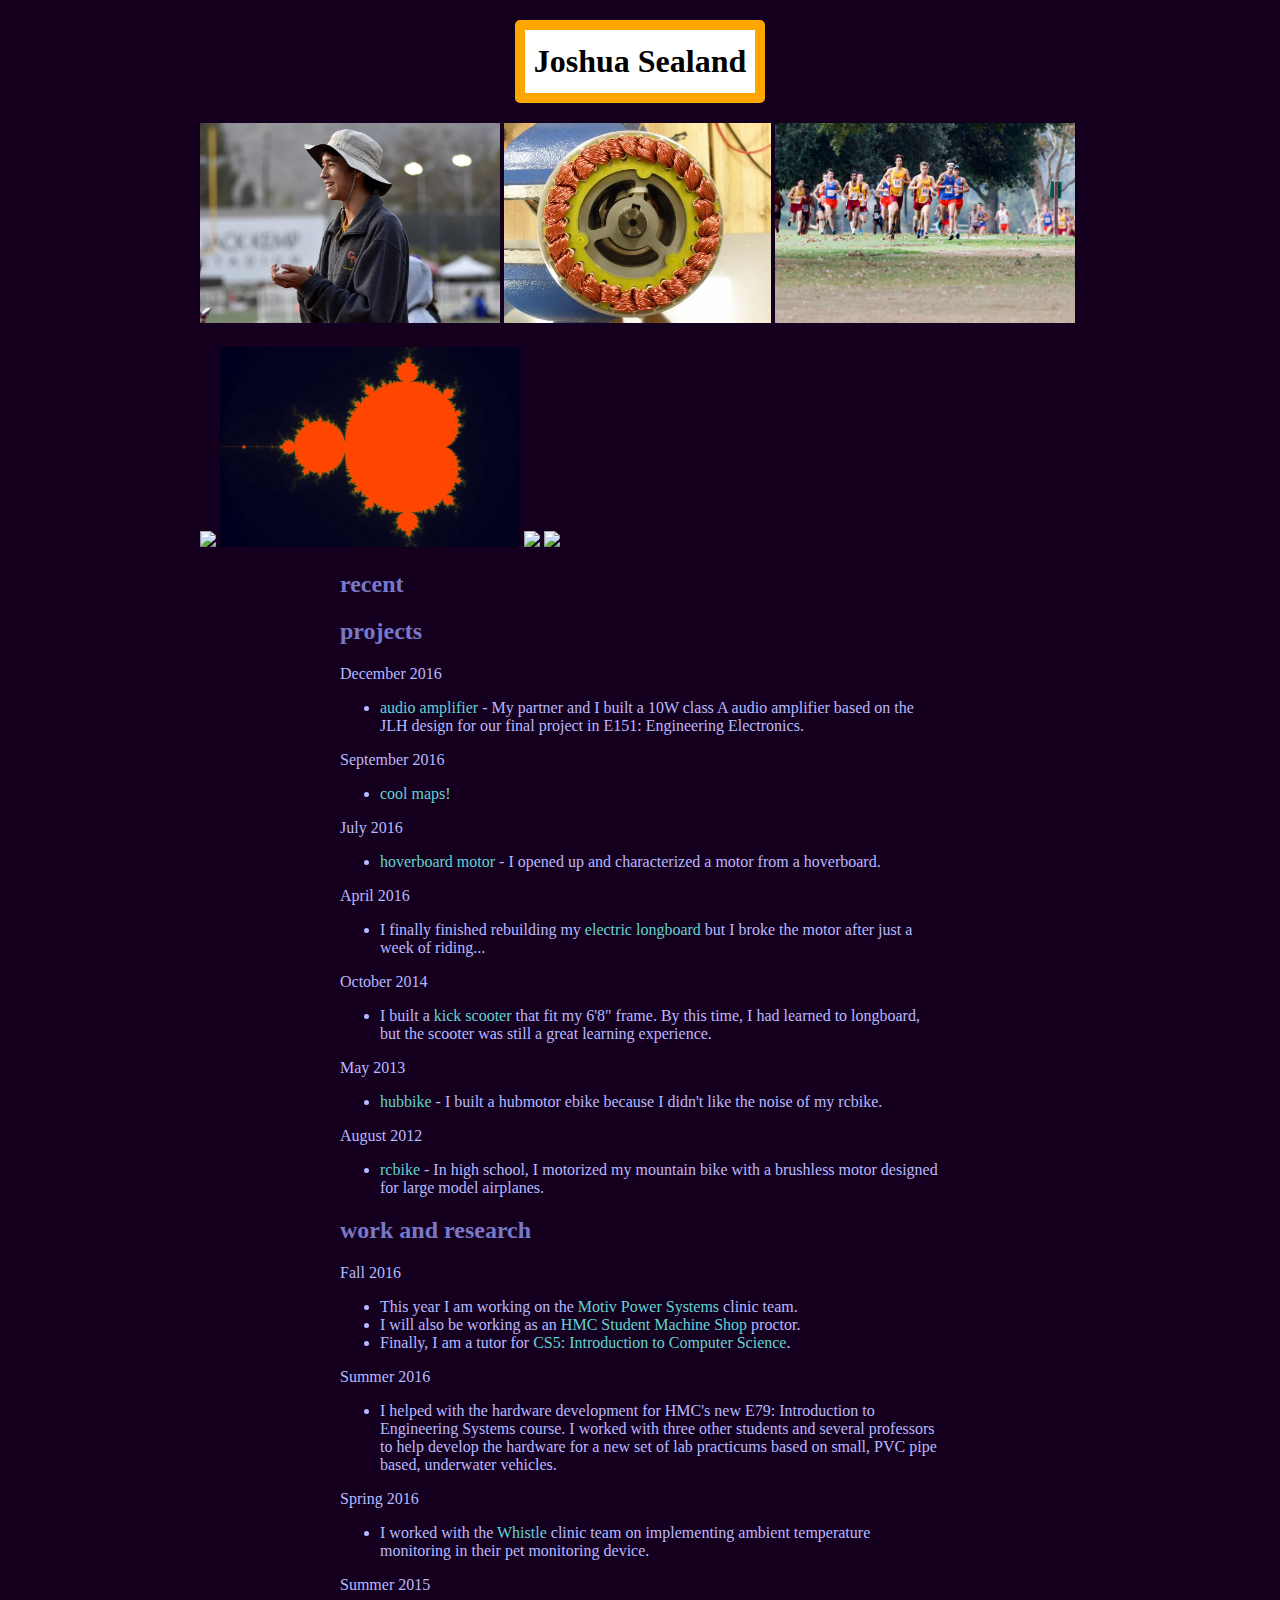
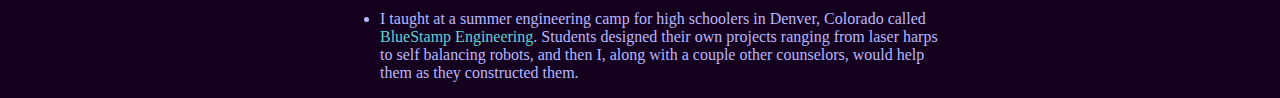
==== index.html @ a3ade70d "added audio amp page, minor typo fixes, changed figures to be 600 wide with no indent, still working" ====
<!DOCTYPE html>
<html lang="en-US">
<head>
	<link rel="icon" href="icon.png">
	<title>Landseal's Projects</title>
	<style>
		body {
			background-color: rgb(20,0,30);
			/*background-image: url("images/mandelbrot.png");
			background-size: cover;
			background-repeat: no-repeat;
			background-position: fixed;*/
		}

		.title {
			color:black;
			font-family: Calibri;
			text-align: center;
			margin-top: 20px;
			margin-left: auto;
			margin-right: auto;
			width: 230px;
			background-color:white;
			border: 10px solid orange;
			border-radius: 5px;
			line-height: 20px;
		}
		.left_images {
			width: 880px;
			margin-top: 20px;
			margin-right: auto;
			margin-left: auto;
		}
		.left_images img {
			height: 200px;
			margin: 0px;
		}
		.intro {
			color: rgb(185, 185, 255);
			width: 908px;
			margin-top: 40px;
			margin-right: auto;
			margin-left: auto;
			font-family: Consolas;
			font-size: 12px;
		}
		.list {
			color: rgb(185, 185, 255);
			width: 600px;
			margin-top: 20px;
			margin-right: auto;
			margin-left: auto;
			font-family: Calibri;
		}
		h2 {
			color: rgb(120,120,200);
		}
		.clear {
			clear:both;
		}

		a:link {
		    color: rgb(100, 210, 210);
		    background-color: transparent;
		    text-decoration: none;
		}
		a:visited {
		    color: rgb(100, 210, 210);
		    background-color: transparent;
		    text-decoration: none;
		}
		a:hover {
		    color: rgb(100, 210, 210);
		    background-color: transparent;
		    text-decoration: underline;
		}
		a:active {
		    color: yellow;
		    background-color: transparent;
		    text-decoration: underline;
		}
	</style>
</head>

<body>
	<div class="title">
		<h1> Joshua Sealand </h1>
	</div>

	<div class="left_images">
		<img src="images/hat.jpg">
		<!-- <img src="images/thomas.jpg"> -->
		<img src="images/hoverboard/teeth.jpg">
		<img src="images/sciacsXC2016.jpg">
	</div>
	<div class="left_images">
		<img src="images/teton.png">
		<img src="images/mandelbrot.png">
		<img src="images/portland.png">
		<img src="images/rain_railroad.png">
	</div>

	<!-- <div class="intro">
		<h1>electric vehicle enthusiast, distance runner, engineer, outdoors</h1>
	</div> -->

	<div class="list">
		<h2>recent</h2>


		<h2>projects</h2>
		<p>December 2016</p>
		<ul>
			<li> <a href="audio.html">audio amplifier</a> - My partner and I built a 10W class A audio amplifier based on the JLH design for our final project in E151: Engineering Electronics.</li>
		</ul>

		<p>September 2016</p>
		<ul><li> <a href="maps.html"> cool maps! </a> </li></ul>

		<p>July 2016</p>
		<ul> <li> <a href="hoverboardmotor.html"> hoverboard motor</a> - I opened up and characterized a motor from a hoverboard.</li> </ul>

		<p>April 2016</p>
		<ul>
			<li> I finally finished rebuilding my <a href="longboard.html">electric longboard</a> but I broke the motor after just a week of riding...</li>
		</ul>

		<p>October 2014</p>
		<ul> 
			<li> I built a <a href="scoot.html">kick scooter</a> that fit my 6'8" frame. By this time, I had learned to longboard, but the scooter was still a great learning experience. </li>
		</ul>

		<p>May 2013</p>
		<ul>
			<li> <a href="hubbike.html">hubbike</a> - I built a hubmotor ebike because I didn't like the noise of my rcbike.</li>
		</ul>

		<p>August 2012</p>
		<ul>
			<li> <a href="rcbike.html">rcbike</a> - In high school, I motorized my mountain bike with a brushless motor designed for large model airplanes.</li>
		</ul>

		<h2>work and research</h2>
		<p>Fall 2016</p>
		<ul>
			<li>This year I am working on the <a href="https://motivps.com/" target="_blank">Motiv Power Systems</a> clinic team.</li>
			<li>I will also be working as an <a href="http://hmc-machine-shop.wikidot.com/" target="_blank">HMC Student Machine Shop</a> proctor.</li>
			<li>Finally, I am a tutor for <a href="https://www.cs.hmc.edu/twiki/bin/view/CS5" target="_blank">CS5: Introduction to Computer Science</a>.</li>
		</ul>
		<p>Summer 2016</p>
		<ul>
			<li>
				I helped with the hardware development for HMC's new E79: Introduction to Engineering Systems course. I worked with three other students and several professors to help develop the hardware for a new set of lab practicums based on small, PVC pipe based, underwater vehicles.
			</li>
		</ul>

		<p>Spring 2016</p>
		<ul><li>I worked with the <a href="http://www.whistle.com/" target="_blank">Whistle</a> clinic team on implementing ambient temperature monitoring in their pet monitoring device.</li> </ul>

		<p>Summer 2015</p>
		<ul><li>I taught at a summer engineering camp for high schoolers in Denver, Colorado called <a href="http://www.bluestampengineering.com/">BlueStamp Engineering</a>. Students designed their own projects ranging from laser harps to self balancing robots, and then I, along with a couple other counselors, would help them as they constructed them. </li> </ul>
	</div>
</body>
</html>
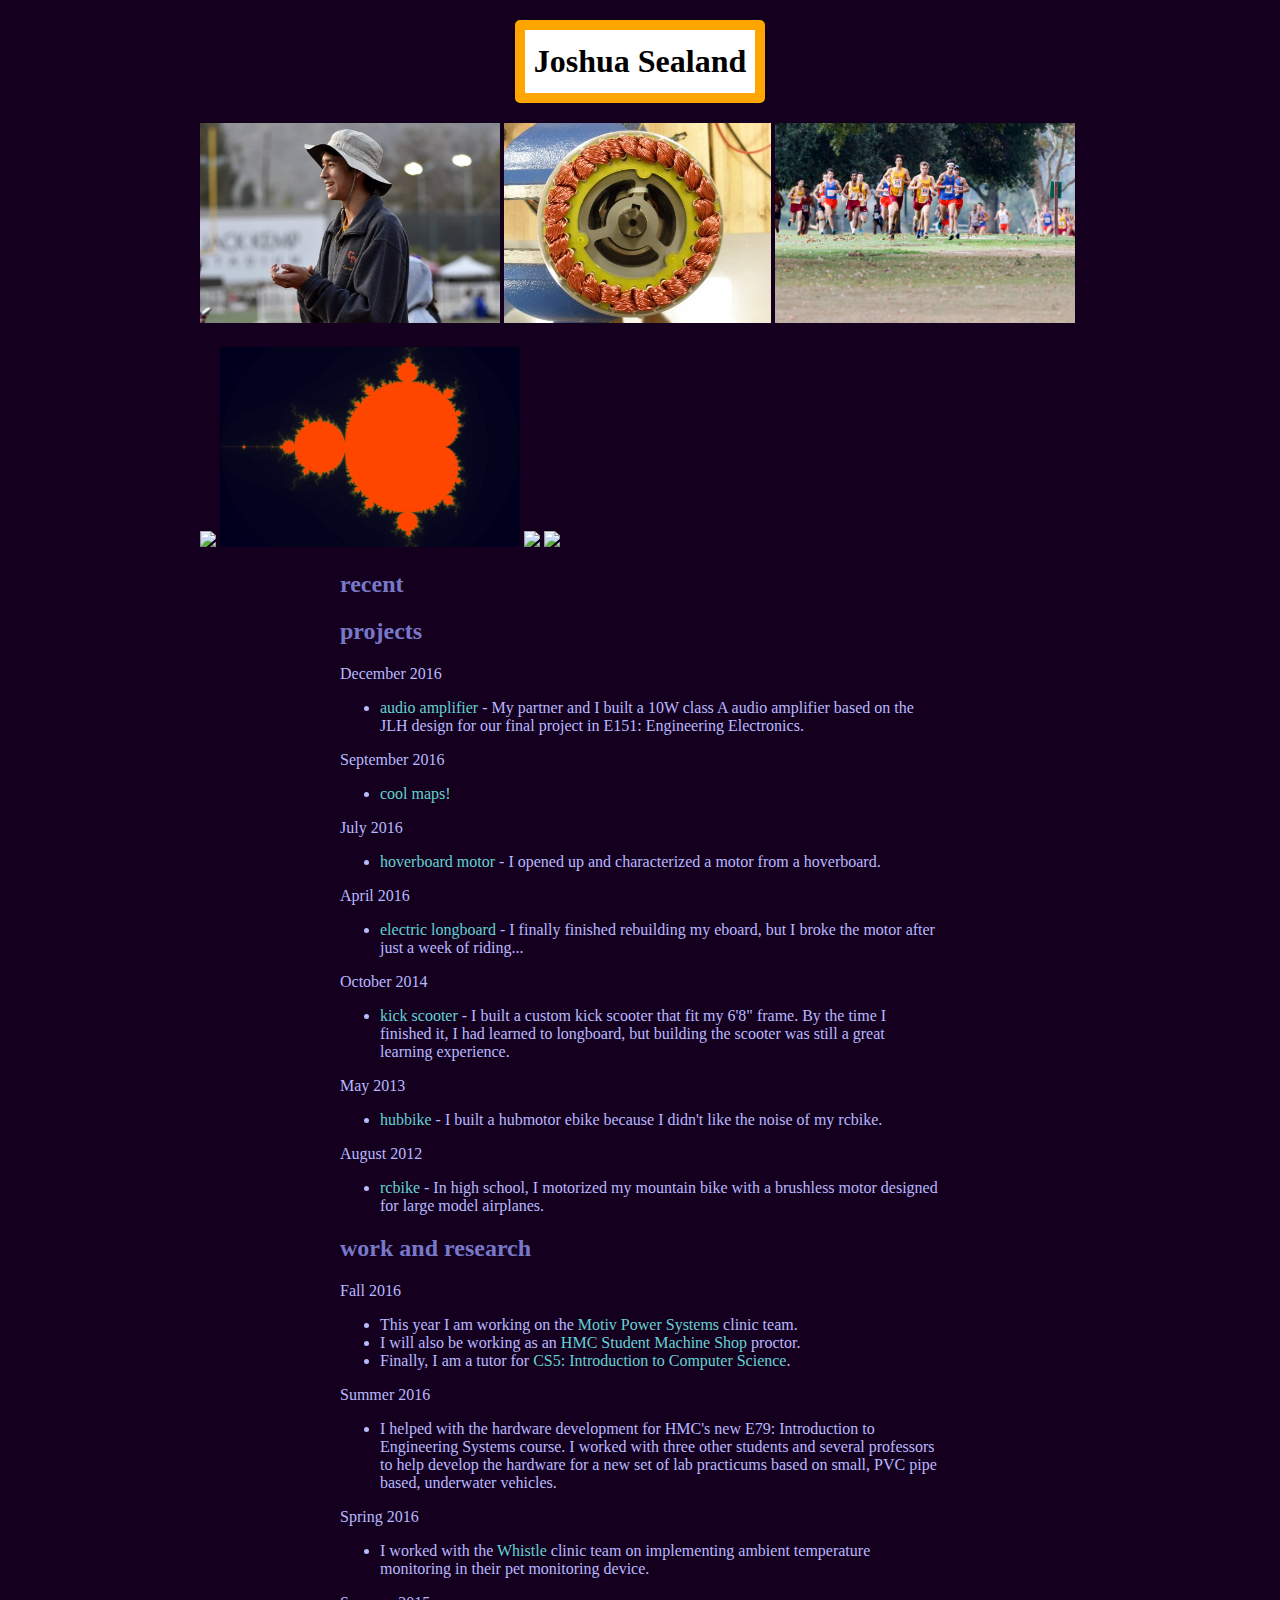
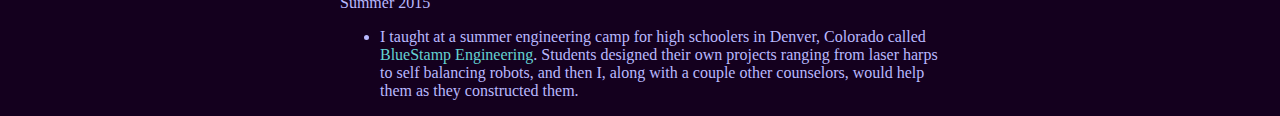
==== commit a324d73e: "reformatting project descriptions" ====
--- a/index.html
+++ b/index.html
@@ -3,6 +3,7 @@
 <head>
 	<link rel="icon" href="icon.png">
 	<title>Landseal's Projects</title>
+	<link href="css/lightbox.css" rel="stylesheet">
 	<style>
 		body {
 			background-color: rgb(20,0,30);
@@ -88,10 +89,10 @@
 	</div>
 
 	<div class="left_images">
-		<img src="images/hat.jpg">
+		<a href="images/hat.jpg" data-lightbox="image-1"><img src="images/hat.jpg"></a>
 		<!-- <img src="images/thomas.jpg"> -->
-		<img src="images/hoverboard/teeth.jpg">
-		<img src="images/sciacsXC2016.jpg">
+		<a href="images/hoverboard/teeth.jpg" data-lightbox="image-1"><img src="images/hoverboard/teeth.jpg"></a>
+		<a href="images/sciacsXC2016.jpg" data-lightbox="image-1"><img src="images/sciacsXC2016.jpg"></a>
 	</div>
 	<div class="left_images">
 		<img src="images/teton.png">
@@ -122,12 +123,12 @@
 
 		<p>April 2016</p>
 		<ul>
-			<li> I finally finished rebuilding my <a href="longboard.html">electric longboard</a> but I broke the motor after just a week of riding...</li>
+			<li> <a href="longboard.html">electric longboard</a> - I finally finished rebuilding my eboard, but I broke the motor after just a week of riding...</li>
 		</ul>
 
 		<p>October 2014</p>
 		<ul> 
-			<li> I built a <a href="scoot.html">kick scooter</a> that fit my 6'8" frame. By this time, I had learned to longboard, but the scooter was still a great learning experience. </li>
+			<li> <a href="scoot.html">kick scooter</a> - I built a custom kick scooter that fit my 6'8" frame. By the time I finished it, I had learned to longboard, but building the scooter was still a great learning experience. </li>
 		</ul>
 
 		<p>May 2013</p>
@@ -160,5 +161,8 @@
 		<p>Summer 2015</p>
 		<ul><li>I taught at a summer engineering camp for high schoolers in Denver, Colorado called <a href="http://www.bluestampengineering.com/">BlueStamp Engineering</a>. Students designed their own projects ranging from laser harps to self balancing robots, and then I, along with a couple other counselors, would help them as they constructed them. </li> </ul>
 	</div>
+	<script src="https://cdnjs.cloudflare.com/ajax/libs/jquery/2.1.4/jquery.js"></script>
+	<script src="js/lightbox.js"></script>
+
 </body>
 </html>
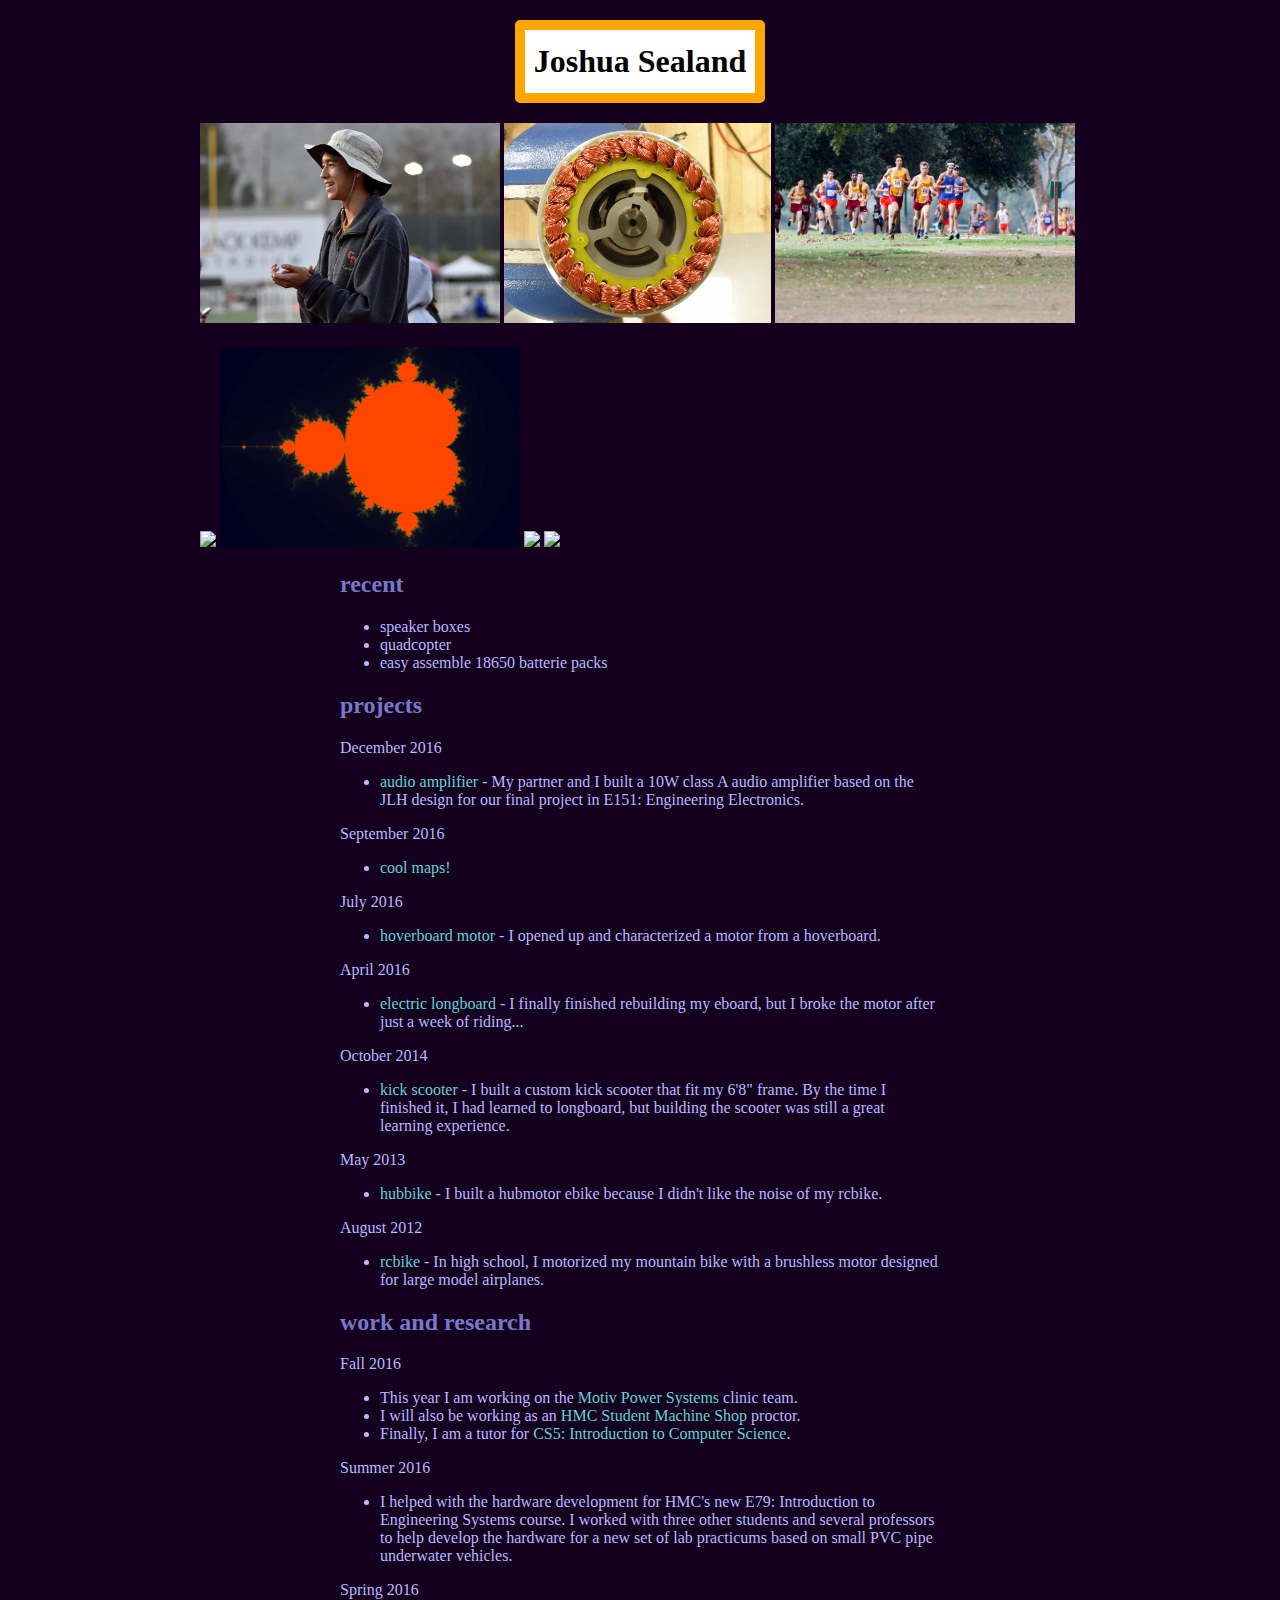
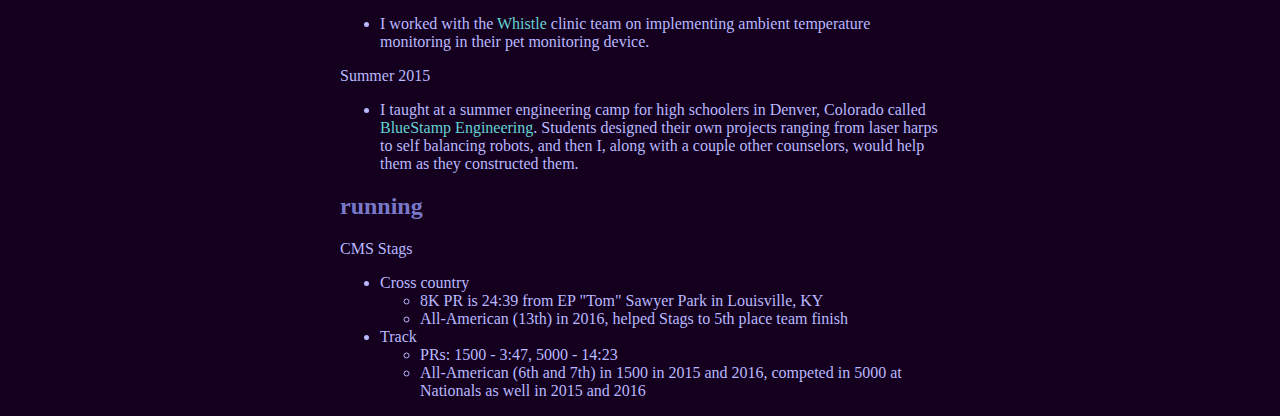
==== commit fbdc86ce: "some updates to recent section and added a running section" ====
--- a/index.html
+++ b/index.html
@@ -38,7 +38,7 @@
 		}
 		.intro {
 			color: rgb(185, 185, 255);
-			width: 908px;
+			width: 909px;
 			margin-top: 40px;
 			margin-right: auto;
 			margin-left: auto;
@@ -107,7 +107,11 @@
 
 	<div class="list">
 		<h2>recent</h2>
-
+		<ul>
+			<li>speaker boxes</li>
+			<li>quadcopter</li>
+			<li>easy assemble 18650 batterie packs</li>
+		</ul>
 
 		<h2>projects</h2>
 		<p>December 2016</p>
@@ -151,7 +155,7 @@
 		<p>Summer 2016</p>
 		<ul>
 			<li>
-				I helped with the hardware development for HMC's new E79: Introduction to Engineering Systems course. I worked with three other students and several professors to help develop the hardware for a new set of lab practicums based on small, PVC pipe based, underwater vehicles.
+				I helped with the hardware development for HMC's new E79: Introduction to Engineering Systems course. I worked with three other students and several professors to help develop the hardware for a new set of lab practicums based on small PVC pipe underwater vehicles.
 			</li>
 		</ul>
 
@@ -160,6 +164,21 @@
 
 		<p>Summer 2015</p>
 		<ul><li>I taught at a summer engineering camp for high schoolers in Denver, Colorado called <a href="http://www.bluestampengineering.com/">BlueStamp Engineering</a>. Students designed their own projects ranging from laser harps to self balancing robots, and then I, along with a couple other counselors, would help them as they constructed them. </li> </ul>
+
+		<h2>running</h2>
+		<p>CMS Stags</p>
+		<ul>
+			<li>Cross country</li>
+			<ul>
+				<li>8K PR is 24:39 from EP "Tom" Sawyer Park in Louisville, KY</li>
+				<li>All-American (13th) in 2016, helped Stags to 5th place team finish</li>
+			</ul>
+			<li>Track</li>
+			<ul>
+				<li>PRs: 1500 - 3:47, 5000 - 14:23</li>
+				<li>All-American (6th and 7th) in 1500 in 2015 and 2016, competed in 5000 at Nationals as well in 2015 and 2016</li>
+			</ul>
+		</ul>
 	</div>
 	<script src="https://cdnjs.cloudflare.com/ajax/libs/jquery/2.1.4/jquery.js"></script>
 	<script src="js/lightbox.js"></script>
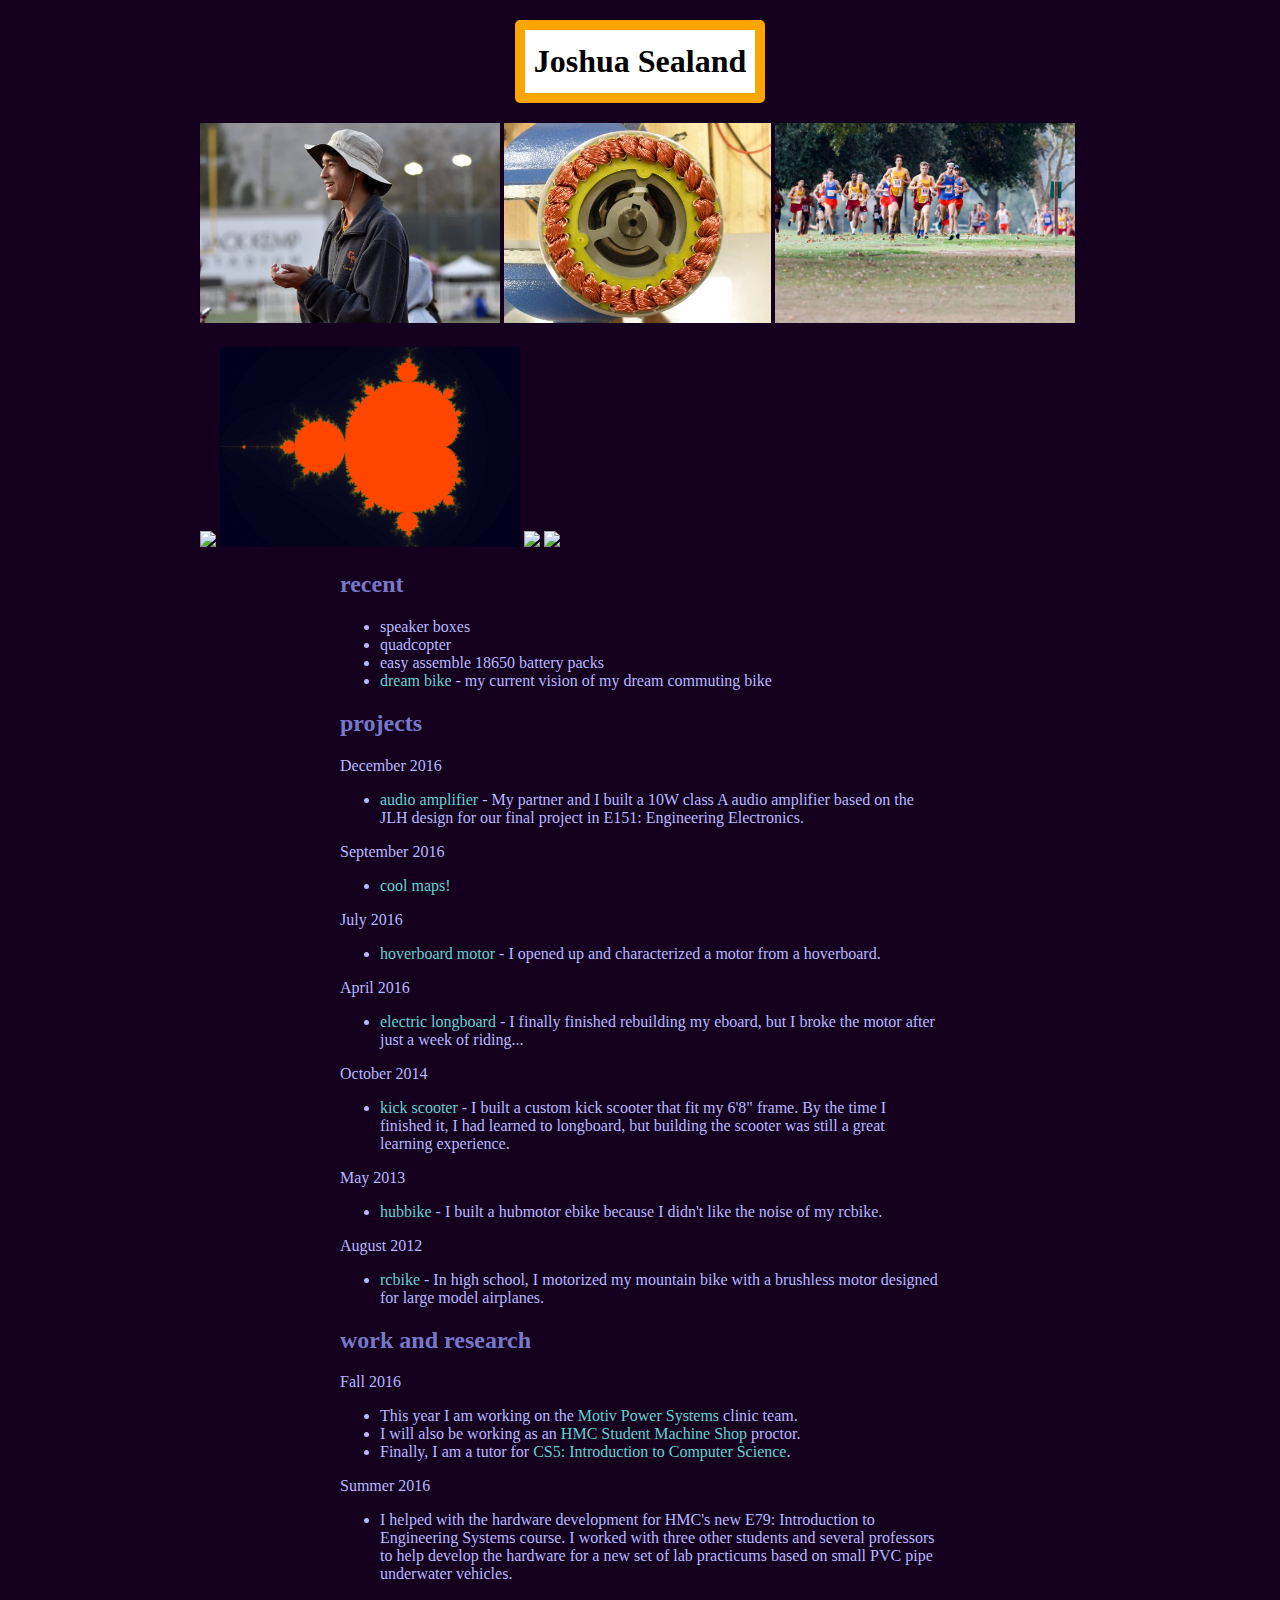
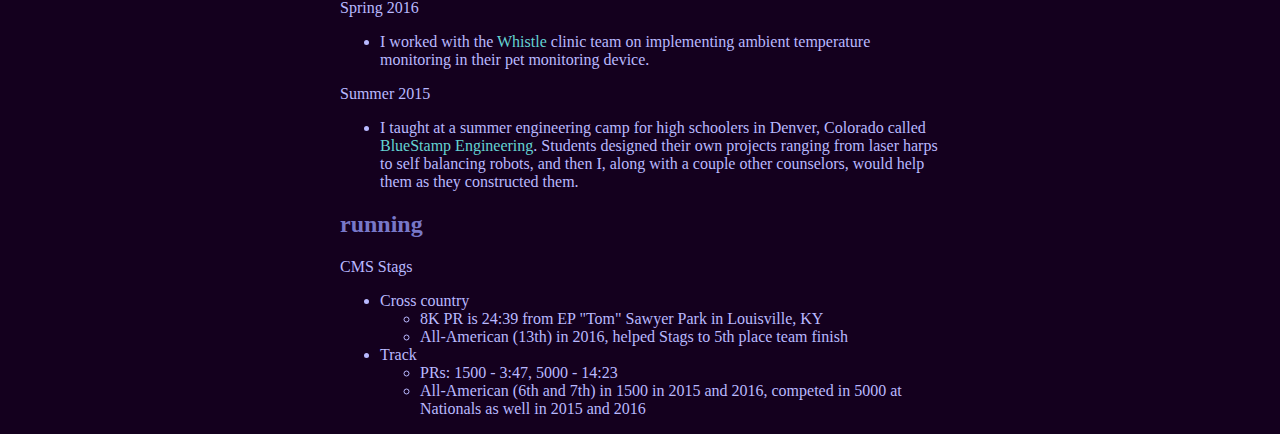
==== commit 999b5f99: "some old changes, added dreambike" ====
--- a/index.html
+++ b/index.html
@@ -110,7 +110,8 @@
 		<ul>
 			<li>speaker boxes</li>
 			<li>quadcopter</li>
-			<li>easy assemble 18650 batterie packs</li>
+			<li>easy assemble 18650 battery packs</li>
+			<li><a href="dreambike.html">dream bike</a> - my current vision of my dream commuting bike</li>
 		</ul>
 
 		<h2>projects</h2>
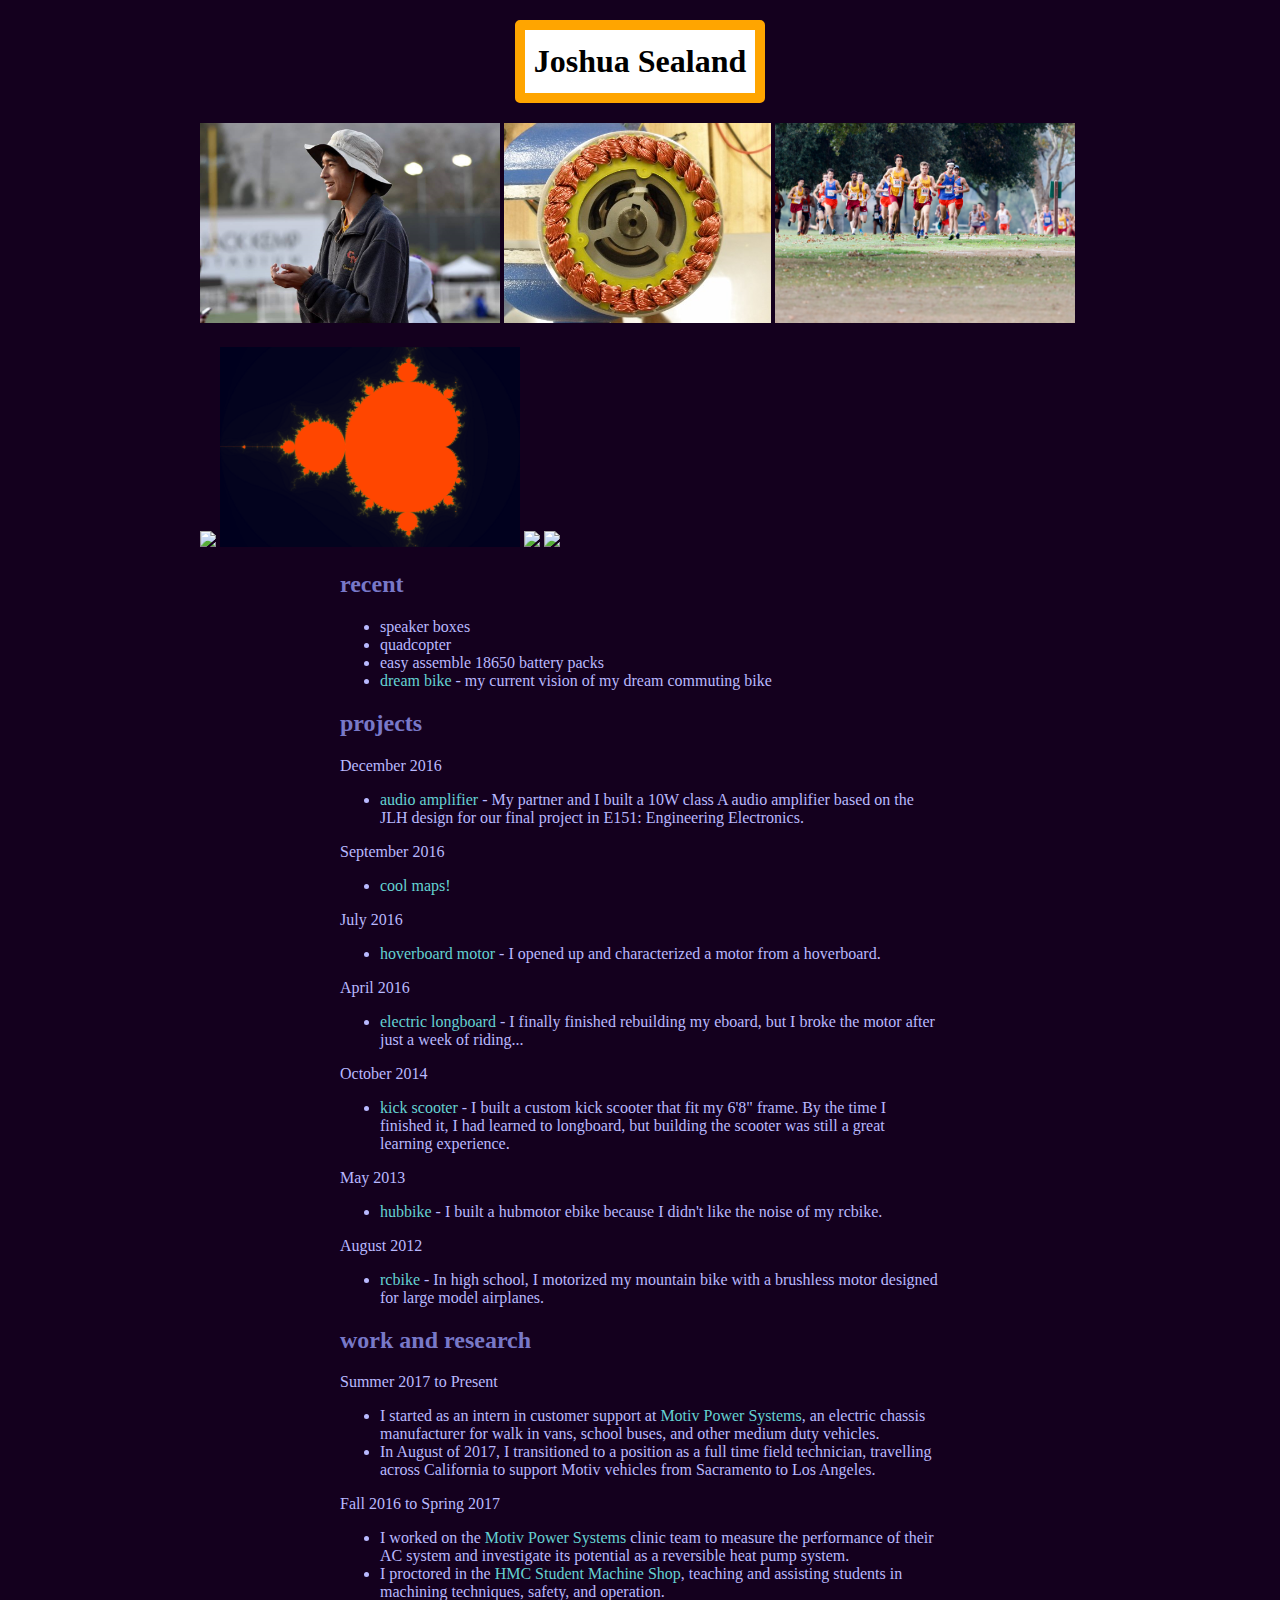
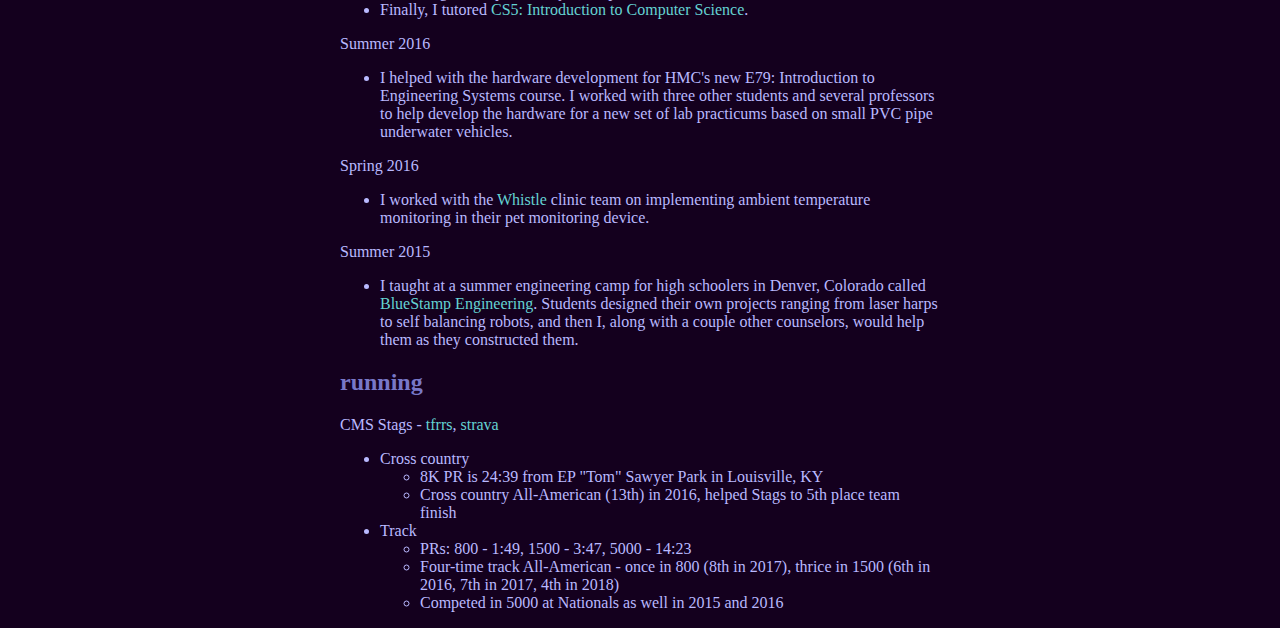
==== commit b12f3921: "adding Motiv work, running updates" ====
--- a/index.html
+++ b/index.html
@@ -132,7 +132,7 @@
 		</ul>
 
 		<p>October 2014</p>
-		<ul> 
+		<ul>
 			<li> <a href="scoot.html">kick scooter</a> - I built a custom kick scooter that fit my 6'8" frame. By the time I finished it, I had learned to longboard, but building the scooter was still a great learning experience. </li>
 		</ul>
 
@@ -147,11 +147,16 @@
 		</ul>
 
 		<h2>work and research</h2>
-		<p>Fall 2016</p>
+		<p>Summer 2017 to Present</p>
 		<ul>
-			<li>This year I am working on the <a href="https://motivps.com/" target="_blank">Motiv Power Systems</a> clinic team.</li>
-			<li>I will also be working as an <a href="http://hmc-machine-shop.wikidot.com/" target="_blank">HMC Student Machine Shop</a> proctor.</li>
-			<li>Finally, I am a tutor for <a href="https://www.cs.hmc.edu/twiki/bin/view/CS5" target="_blank">CS5: Introduction to Computer Science</a>.</li>
+			<li>I started as an intern in customer support at <a href="https://motivps.com/" target="_blank">Motiv Power Systems</a>, an electric chassis manufacturer for walk in vans, school buses, and other medium duty vehicles.</li>
+			<li>In August of 2017, I transitioned to a position as a full time field technician, travelling across California to support Motiv vehicles from Sacramento to Los Angeles.</li>
+		</ul>
+		<p>Fall 2016 to Spring 2017</p>
+		<ul>
+			<li>I worked on the <a href="https://motivps.com/" target="_blank">Motiv Power Systems</a> clinic team to measure the performance of their AC system and investigate its potential as a reversible heat pump system.</li>
+			<li>I proctored in the <a href="http://hmc-machine-shop.wikidot.com/" target="_blank">HMC Student Machine Shop</a>, teaching and assisting students in machining techniques, safety, and operation.</li>
+			<li>Finally, I tutored <a href="https://www.cs.hmc.edu/twiki/bin/view/CS5" target="_blank">CS5: Introduction to Computer Science</a>.</li>
 		</ul>
 		<p>Summer 2016</p>
 		<ul>
@@ -167,17 +172,18 @@
 		<ul><li>I taught at a summer engineering camp for high schoolers in Denver, Colorado called <a href="http://www.bluestampengineering.com/">BlueStamp Engineering</a>. Students designed their own projects ranging from laser harps to self balancing robots, and then I, along with a couple other counselors, would help them as they constructed them. </li> </ul>
 
 		<h2>running</h2>
-		<p>CMS Stags</p>
+		<p>CMS Stags - <a href="https://www.tfrrs.org/athletes/4542247/Claremont_Mudd_Scripps/Joshua_Sealand.html" target="_blank">tfrrs</a>, <a href="https://www.strava.com/athletes/15584866" target="_blank">strava</a></p>
 		<ul>
 			<li>Cross country</li>
 			<ul>
 				<li>8K PR is 24:39 from EP "Tom" Sawyer Park in Louisville, KY</li>
-				<li>All-American (13th) in 2016, helped Stags to 5th place team finish</li>
+				<li>Cross country All-American (13th) in 2016, helped Stags to 5th place team finish</li>
 			</ul>
 			<li>Track</li>
 			<ul>
-				<li>PRs: 1500 - 3:47, 5000 - 14:23</li>
-				<li>All-American (6th and 7th) in 1500 in 2015 and 2016, competed in 5000 at Nationals as well in 2015 and 2016</li>
+				<li>PRs: 800 - 1:49, 1500 - 3:47, 5000 - 14:23</li>
+				<li>Four-time track All-American - once in 800 (8th in 2017), thrice in 1500 (6th in 2016, 7th in 2017, 4th in 2018)</li>
+				<li>Competed in 5000 at Nationals as well in 2015 and 2016</li>
 			</ul>
 		</ul>
 	</div>
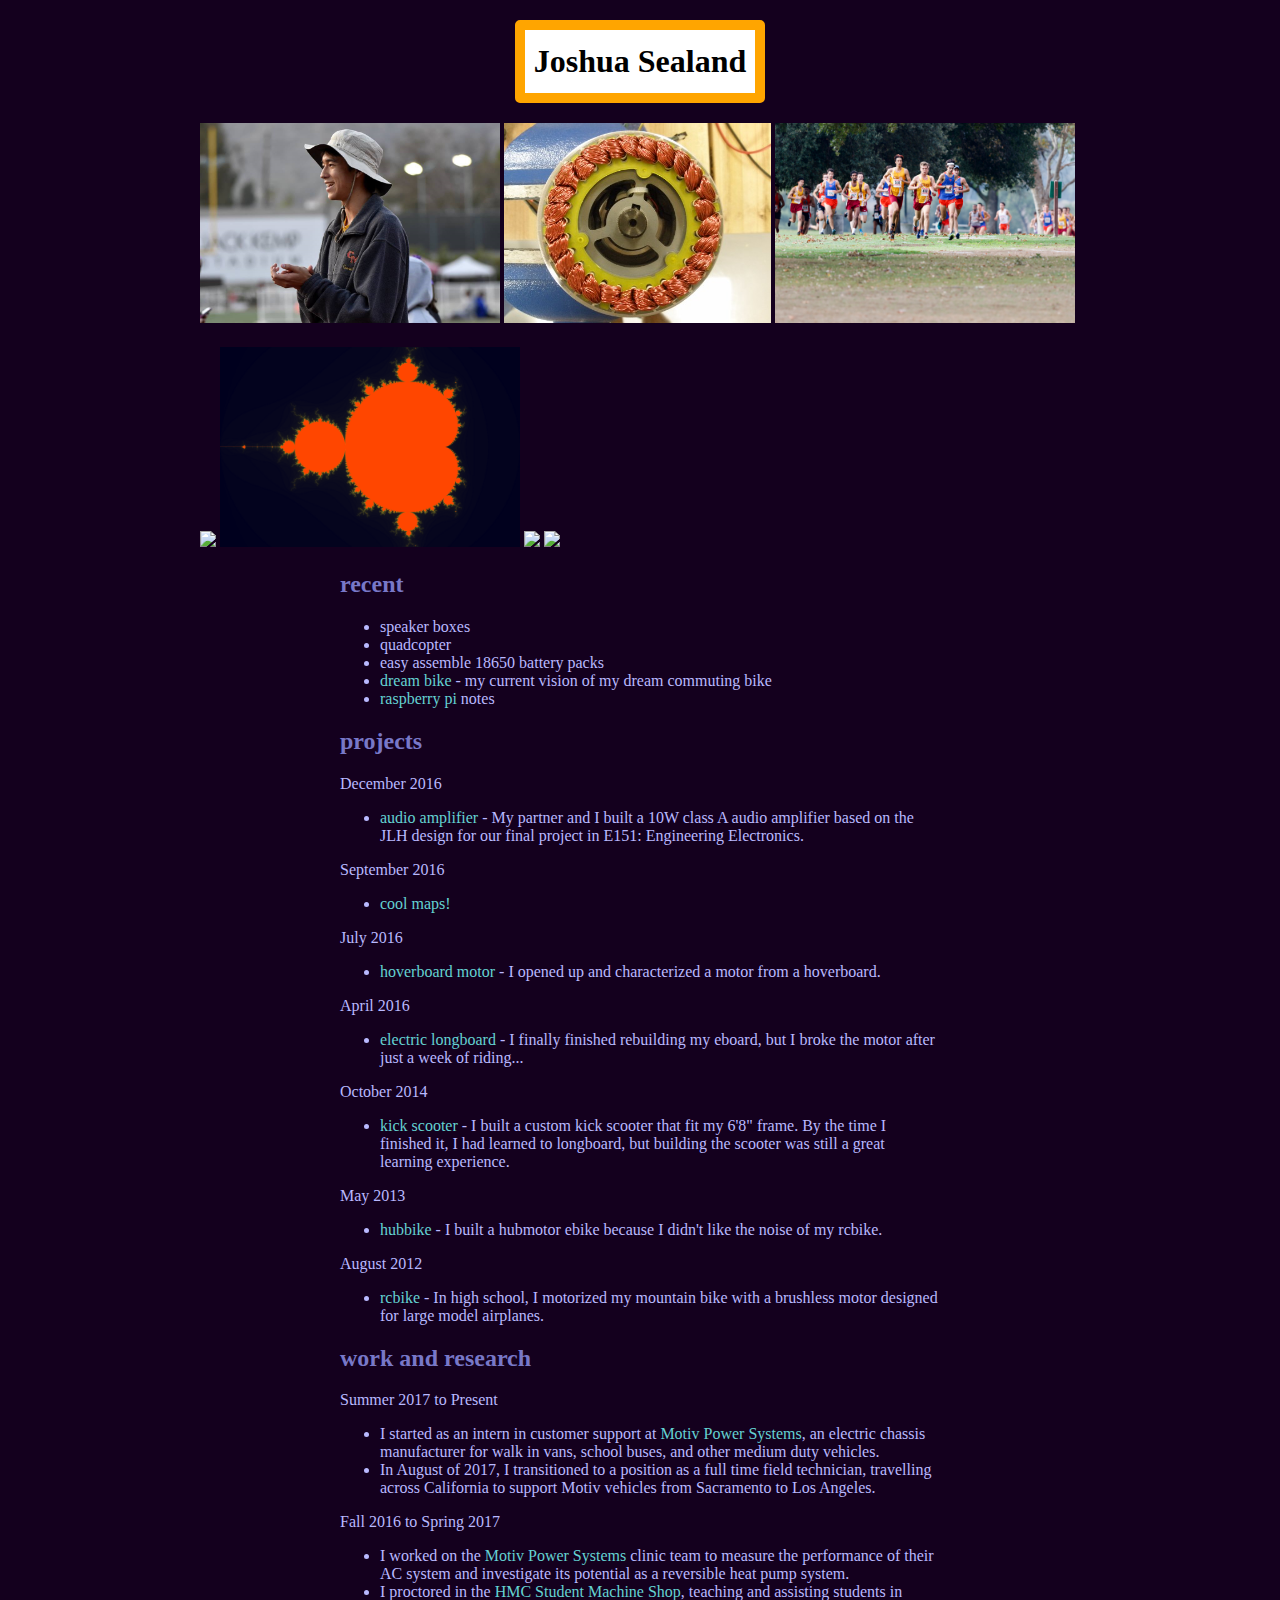
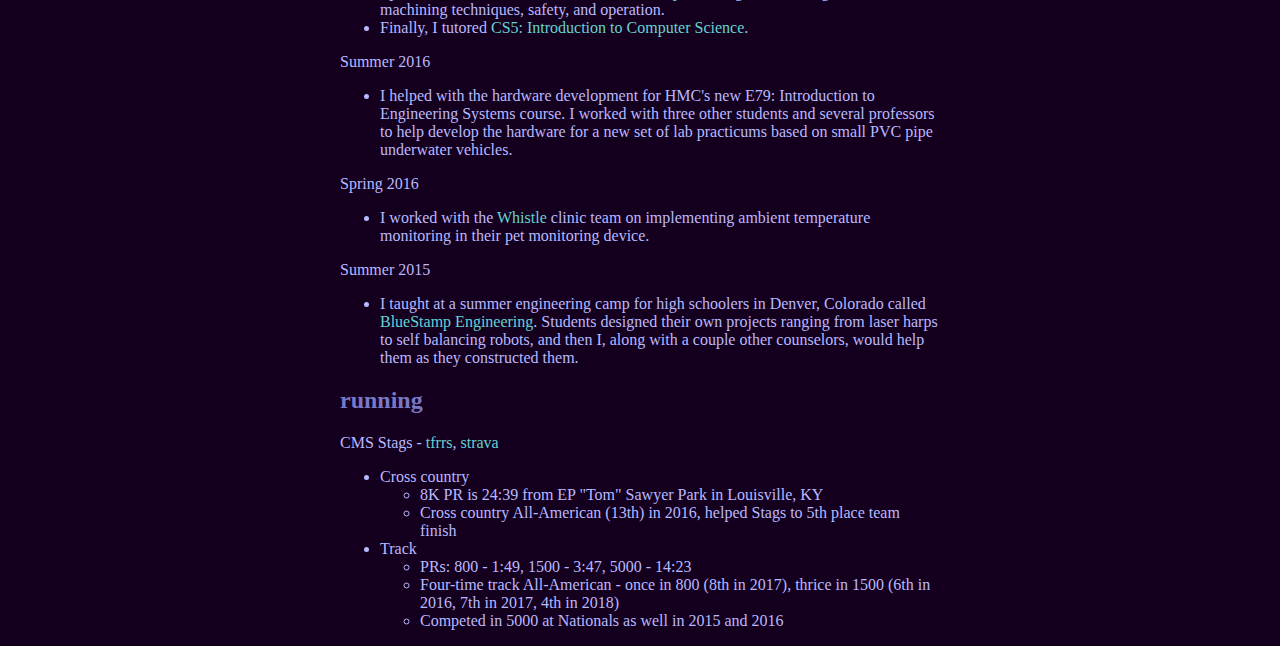
==== commit 19e028cc: "updated raspberry pi page and added link to index page" ====
--- a/index.html
+++ b/index.html
@@ -112,6 +112,7 @@
 			<li>quadcopter</li>
 			<li>easy assemble 18650 battery packs</li>
 			<li><a href="dreambike.html">dream bike</a> - my current vision of my dream commuting bike</li>
+			<li><a href="raspi.html">raspberry pi</a> notes</li>
 		</ul>
 
 		<h2>projects</h2>
